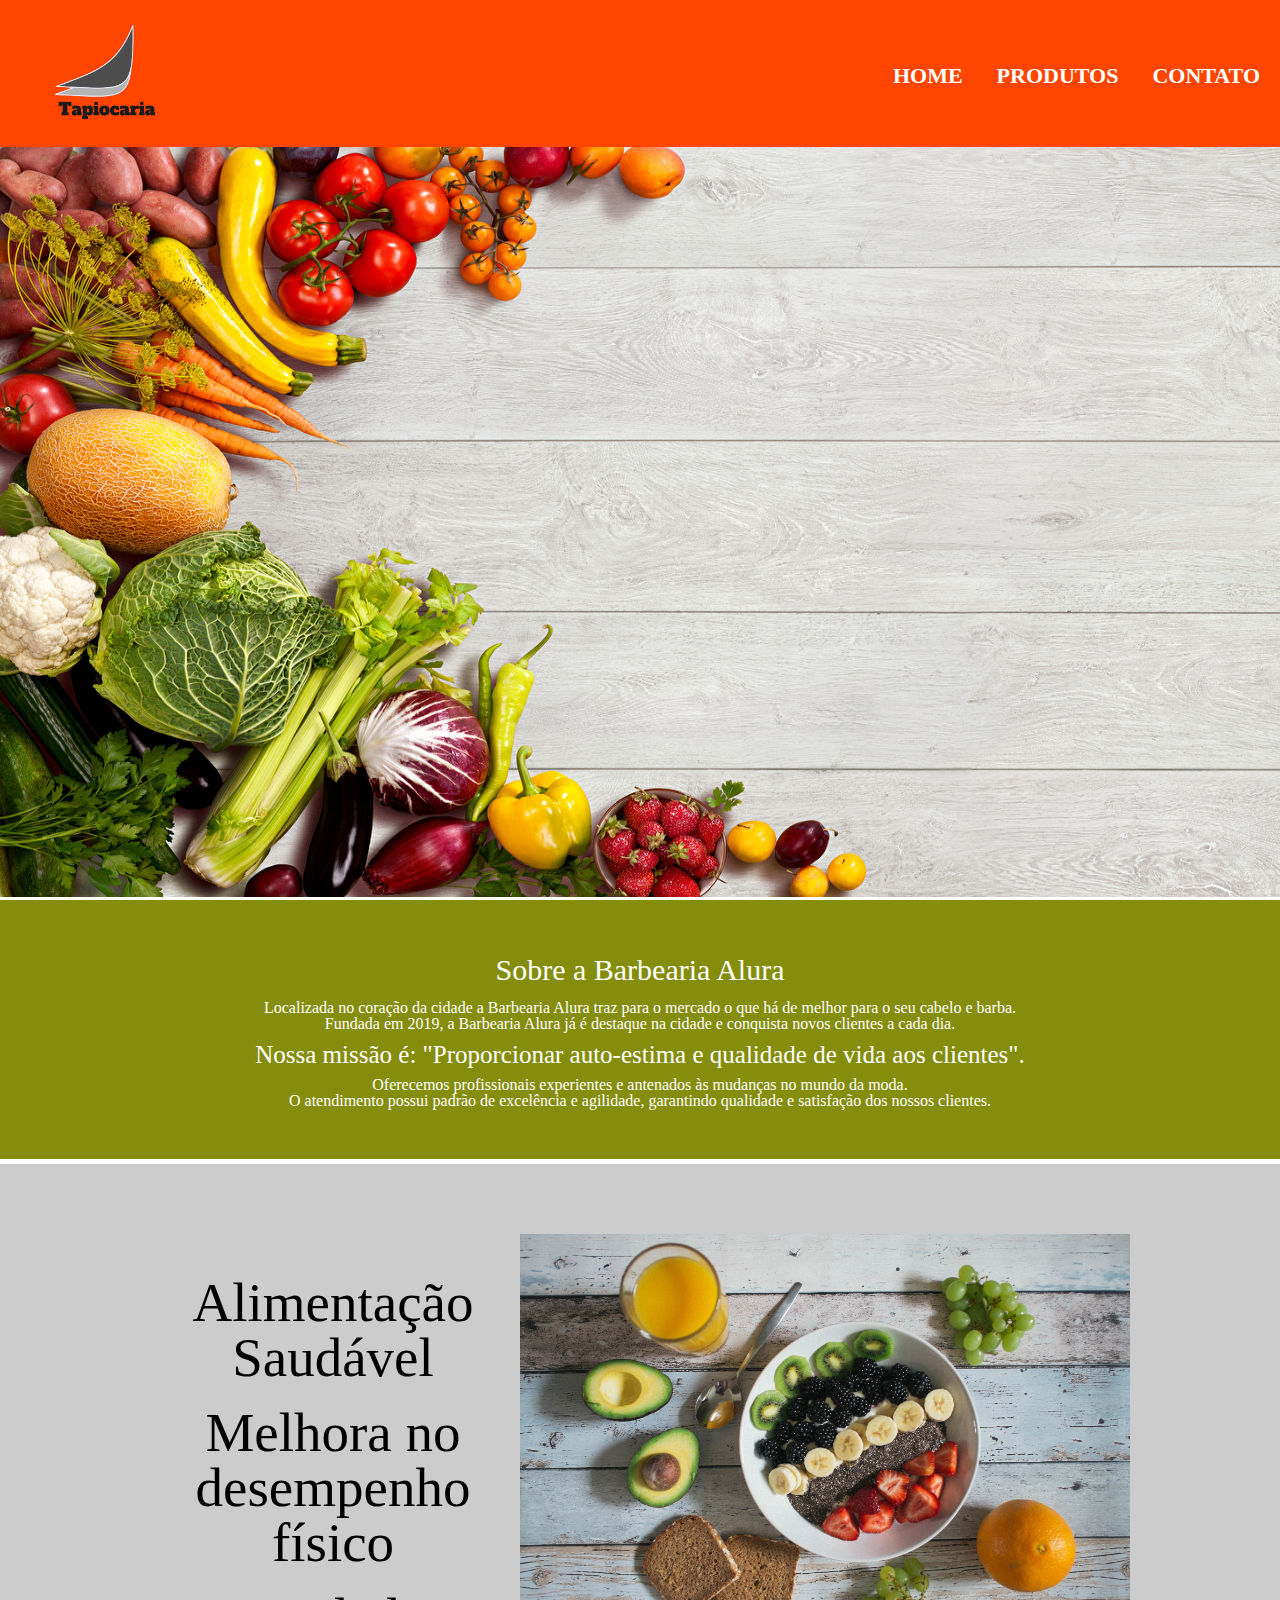
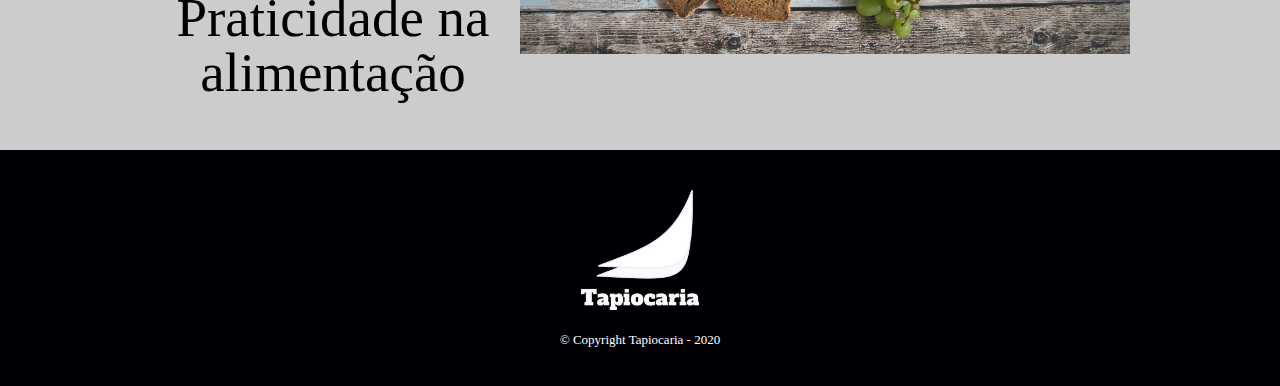
==== index.html @ 242ae4d9 "first commit" ====
<!DOCTYPE html>

<html lang="pt-br">
    <head>
        <meta charset="UTF-8">
        <title>Barbearia Alura</title>
        <link rel="stylesheet" href="reset.css">
        <link rel="stylesheet" href="style.css">
    </head>
    <body>
        <header>
            <div class="logo">
                <h1><img src="img/logo1.png"></h1>
                
                <nav>
                    <ul>
                        <li><a href="index.html">Home</a></li>
                        <li><a href="produtos.html">Produtos</a></li>
                        <li><a href="contato.html">Contato</a></li>
                    </ul>
                </nav>
            </div>
        </header>

        <main>
            <div class="principal">
                <img id="banner" src="img/banner.jpg">
            </div>

                <div class="texto1">
                    <h2>Sobre a Barbearia Alura</h2>

                    <p>Localizada no coração da cidade a <strong>Barbearia Alura</strong> traz para o mercado o que há de melhor para o seu cabelo e barba.<br> Fundada em 2019, a Barbearia Alura já é destaque na cidade e conquista novos clientes a cada dia.</p>

                    <p style="font-size: 25px;"><em>Nossa missão é: <strong>"Proporcionar auto-estima e qualidade de vida aos clientes"</strong>.</em></p>

                    <p>Oferecemos profissionais experientes e antenados às mudanças no mundo da moda.<br> O atendimento possui padrão de excelência e agilidade, garantindo qualidade e satisfação dos nossos clientes.</p>
                </div>

            <section class="beneficios">
                <ul>
                    <li class="itens">Alimentação Saudável</li>
                    <li class="itens">Melhora no desempenho físico</li>
                    <li class="itens">Praticidade na alimentação</li>
                </ul>

                <img src="img/banner2.jpg" class="imgbenef">
            </section>
        </main>

        <footer>
            <img class="logofooter" src="img/logofooter.png">
            <p class="copyright">&copy; Copyright Tapiocaria - 2020</p>
        </footer>
    </body>
</html>
---- style.css ----
body {
    background-color: #ffffff;
    border: 0;
    padding: 0;
}
header {
    background-color: #ff4500;
    padding: 15px;
}

h1 img {
   position: relative;
   margin: 10px 0;
   left: 40px;
   max-width: 100px;
   max-height: 100px;
}

nav ul {
    padding: 0 20px;
    position: absolute;
    top: 65px;
    right: 0;  
}

nav li {
    display: inline;
    margin: 0 0 0 30px
}

nav a {
    text-transform: uppercase;
    color:#ffffff;
    font-weight: bold;
    font-size: 22px;
    text-decoration: none;
}

nav a:hover {
    color: #ff4500;
    text-decoration: underline;
}

#banner {
    width: 100%;
    height: 750px;  
}

/*body*/

.texto1 {
    background-color: #848d0c;
    padding: 40px;
}

h2 {
    margin: 15px;
    font-size: 30px;
    text-align: center;
    color:#ffffff;
}

p {
    margin: 10px;
    text-align: center;
    color:#ffffff;
}

/*benefcios*/
.beneficios {
    padding: 30px;
    background-color: #cccccc;
}

.imgbenef { 
    padding: 40px 0;
    position: relative;
    width: 50%;
}

 .beneficios  {
    margin-top: 5px;;
    text-align: center;
    color: #000000;   
}
.beneficios ul {
    width: 30%;
    display:inline-block;
    vertical-align: top;
    margin-top: 5%;
}
.itens {
    font-size: 55px;
    list-style-type: none;
    color: #000000;
    margin: 20px;

}

footer {
    text-align: center;
    background: #000004;
    padding: 40px 0;
}
.logofooter {
    max-width: 120px;
    max-height: 120px;
}
.copyright {
    color: #FFFFFF;
    font-size: 13px;
    margin: 20px 0 0;
}
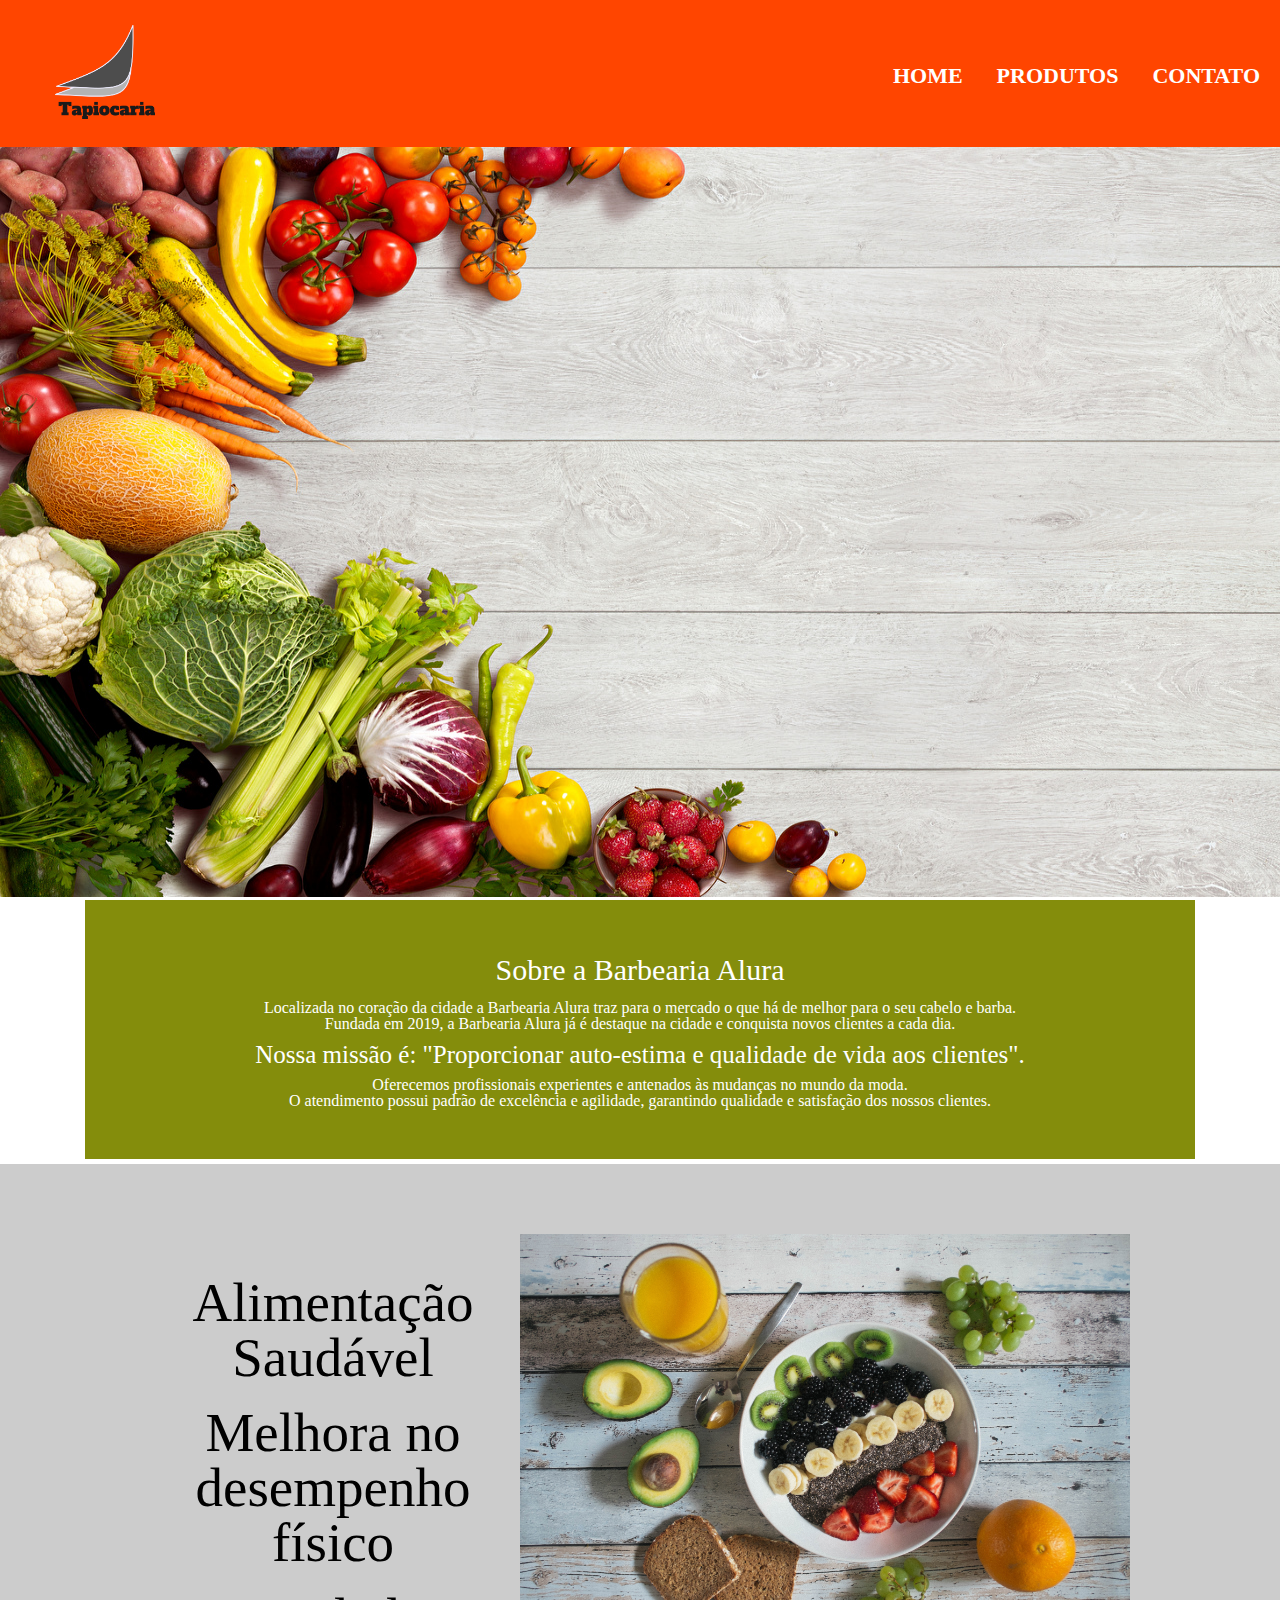
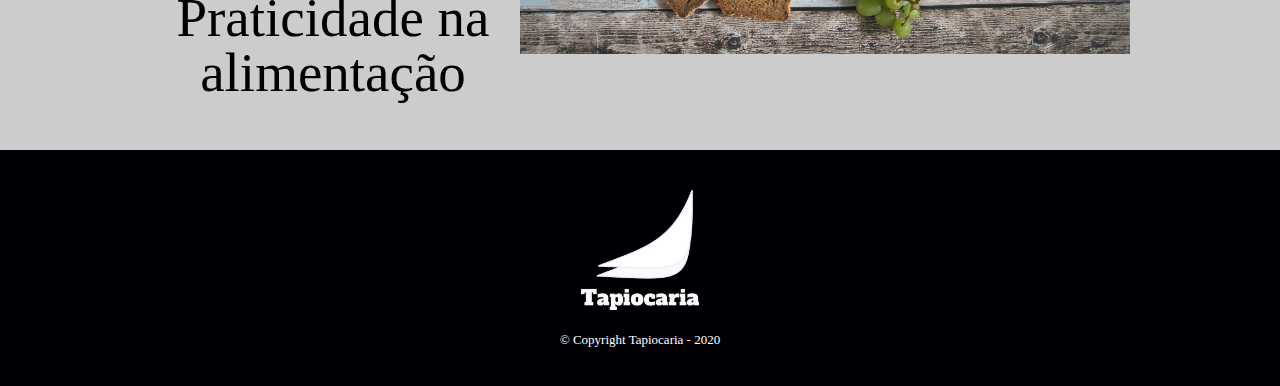
==== commit 108e5b1b: "adicionando o bootstrap" ====
--- a/index.html
+++ b/index.html
@@ -3,9 +3,13 @@
 <html lang="pt-br">
     <head>
         <meta charset="UTF-8">
+        <meta name="viewport" content="width=device-width, initial-scale=1.0">
         <title>Barbearia Alura</title>
-        <link rel="stylesheet" href="reset.css">
-        <link rel="stylesheet" href="style.css">
+        <link rel="stylesheet" href="https://stackpath.bootstrapcdn.com/bootstrap/4.4.1/css/bootstrap.min.css" integrity="sha384-Vkoo8x4CGsO3+Hhxv8T/Q5PaXtkKtu6ug5TOeNV6gBiFeWPGFN9MuhOf23Q9Ifjh" crossorigin="anonymous">
+		<link rel="stylesheet" href="https://stackpath.bootstrapcdn.com/bootstrap/4.4.1/css/bootstrap.min.css">
+        <link rel="stylesheet" href="css/reset.css">
+        <link rel="stylesheet" href="css/home.css">
+        
     </head>
     <body>
         <header>
@@ -26,15 +30,17 @@
             <div class="principal">
                 <img id="banner" src="img/banner.jpg">
             </div>
+            
+                <div class="container">
+                    <div class="texto1">
+                        <h2>Sobre a Barbearia Alura</h2>
 
-                <div class="texto1">
-                    <h2>Sobre a Barbearia Alura</h2>
+                        <p>Localizada no coração da cidade a <strong>Barbearia Alura</strong> traz para o mercado o que há de melhor para o seu cabelo e barba.<br> Fundada em 2019, a Barbearia Alura já é destaque na cidade e conquista novos clientes a cada dia.</p>
 
-                    <p>Localizada no coração da cidade a <strong>Barbearia Alura</strong> traz para o mercado o que há de melhor para o seu cabelo e barba.<br> Fundada em 2019, a Barbearia Alura já é destaque na cidade e conquista novos clientes a cada dia.</p>
+                        <p style="font-size: 25px;"><em>Nossa missão é: <strong>"Proporcionar auto-estima e qualidade de vida aos clientes"</strong>.</em></p>
 
-                    <p style="font-size: 25px;"><em>Nossa missão é: <strong>"Proporcionar auto-estima e qualidade de vida aos clientes"</strong>.</em></p>
-
-                    <p>Oferecemos profissionais experientes e antenados às mudanças no mundo da moda.<br> O atendimento possui padrão de excelência e agilidade, garantindo qualidade e satisfação dos nossos clientes.</p>
+                        <p>Oferecemos profissionais experientes e antenados às mudanças no mundo da moda.<br> O atendimento possui padrão de excelência e agilidade, garantindo qualidade e satisfação dos nossos clientes.</p>
+                    </div>
                 </div>
 
             <section class="beneficios">
@@ -52,5 +58,6 @@
             <img class="logofooter" src="img/logofooter.png">
             <p class="copyright">&copy; Copyright Tapiocaria - 2020</p>
         </footer>
+        <script src="https://code.jquery.com/jquery-3.4.1.slim.min.js" integrity="sha384-J6qa4849blE2+poT4WnyKhv5vZF5SrPo0iEjwBvKU7imGFAV0wwj1yYfoRSJoZ+n" crossorigin="anonymous"></script>
     </body>
 </html>--- a/css/home.css
+++ b/css/home.css
@@ -0,0 +1,113 @@
+body {
+    background-color: #ffffff;
+    border: 0;
+    padding: 0;
+}
+header {
+    background-color: #ff4500;
+    padding: 15px;
+}
+
+h1 img {
+   position: relative;
+   margin: 10px 0;
+   left: 40px;
+   max-width: 100px;
+   max-height: 100px;
+}
+
+nav ul {
+    padding: 0 20px;
+    position: absolute;
+    top: 65px;
+    right: 0;  
+}
+
+nav li {
+    display: inline;
+    margin: 0 0 0 30px
+}
+
+nav a {
+    text-transform: uppercase;
+    color:#ffffff;
+    font-weight: bold;
+    font-size: 22px;
+    text-decoration: none;
+}
+
+nav a:hover {
+    color: #ff4500;
+    text-decoration: underline;
+}
+
+#banner {
+    width: 100%;
+    height: 750px;  
+}
+
+/*body*/
+
+.texto1 {
+    background-color: #848d0c;
+    padding: 40px;
+}
+
+h2 {
+    margin: 15px;
+    font-size: 30px;
+    text-align: center;
+    color:#ffffff;
+}
+
+p {
+    margin: 10px;
+    text-align: center;
+    color:#ffffff;
+}
+
+/*benefcios*/
+.beneficios {
+    padding: 30px;
+    background-color: #cccccc;
+}
+
+.imgbenef { 
+    padding: 40px 0;
+    position: relative;
+    width: 50%;
+}
+
+ .beneficios  {
+    margin-top: 5px;;
+    text-align: center;
+    color: #000000;   
+}
+.beneficios ul {
+    width: 30%;
+    display:inline-block;
+    vertical-align: top;
+    margin-top: 5%;
+}
+.itens {
+    font-size: 55px;
+    list-style-type: none;
+    color: #000000;
+    margin: 20px;
+
+}
+
+footer {
+    text-align: center;
+    background: #000004;
+    padding: 40px 0;
+}
+.logofooter {
+    max-width: 120px;
+    max-height: 120px;
+}
+.copyright {
+    color: #FFFFFF;
+    font-size: 13px;
+    margin: 20px 0 0;
+}